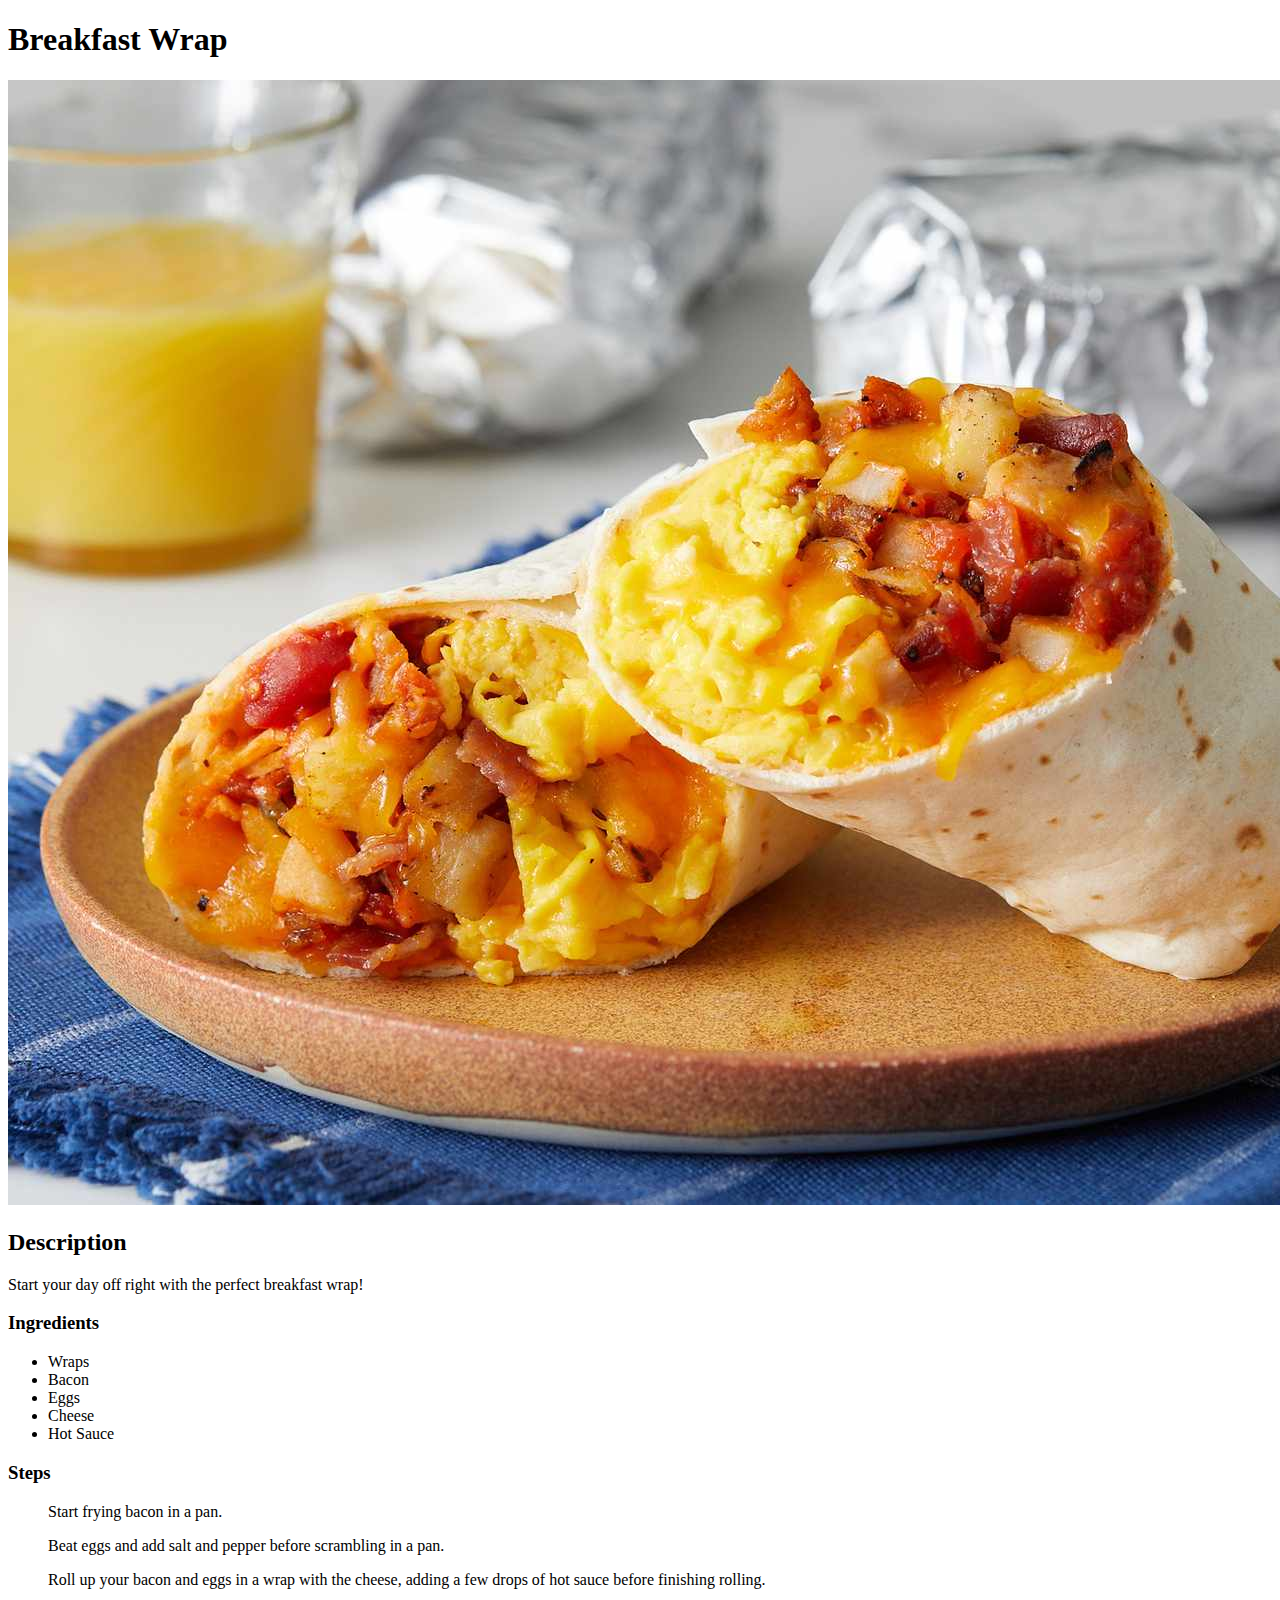
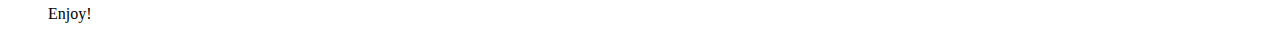
==== recipes/Breakfast-wrap.html @ 54479825 "Add images" ====
<!DOCTYPE html>
<html lang="en">
<head>
    <meta charset="UTF-8">
    <meta name="viewport" content="width=device-width, initial-scale=1.0">
    <title>Breakfast Wrap</title>
</head>
<body>
    <h1>Breakfast Wrap</h1>
    <img src="/Images/breakfast-wrap.jpg">
    <h2>Description</h2>
    <p>Start your day off right with the perfect breakfast wrap!        
    </p>
    <h3>Ingredients</h3>
    <ul>
        <li>Wraps</li>
        <li>Bacon</li>
        <li>Eggs</li>
        <li>Cheese</li>
        <li>Hot Sauce</li>
    </ul>
    <h3>Steps</h3>
    <ol>Start frying bacon in a pan.</ol>
    <ol>Beat eggs and add salt and pepper before scrambling in a pan.</ol>
    <ol>Roll up your bacon and eggs in a wrap with the cheese, adding a few drops of hot sauce before finishing rolling.</ol>
    <ol>Enjoy!</ol>
</body>
</html>
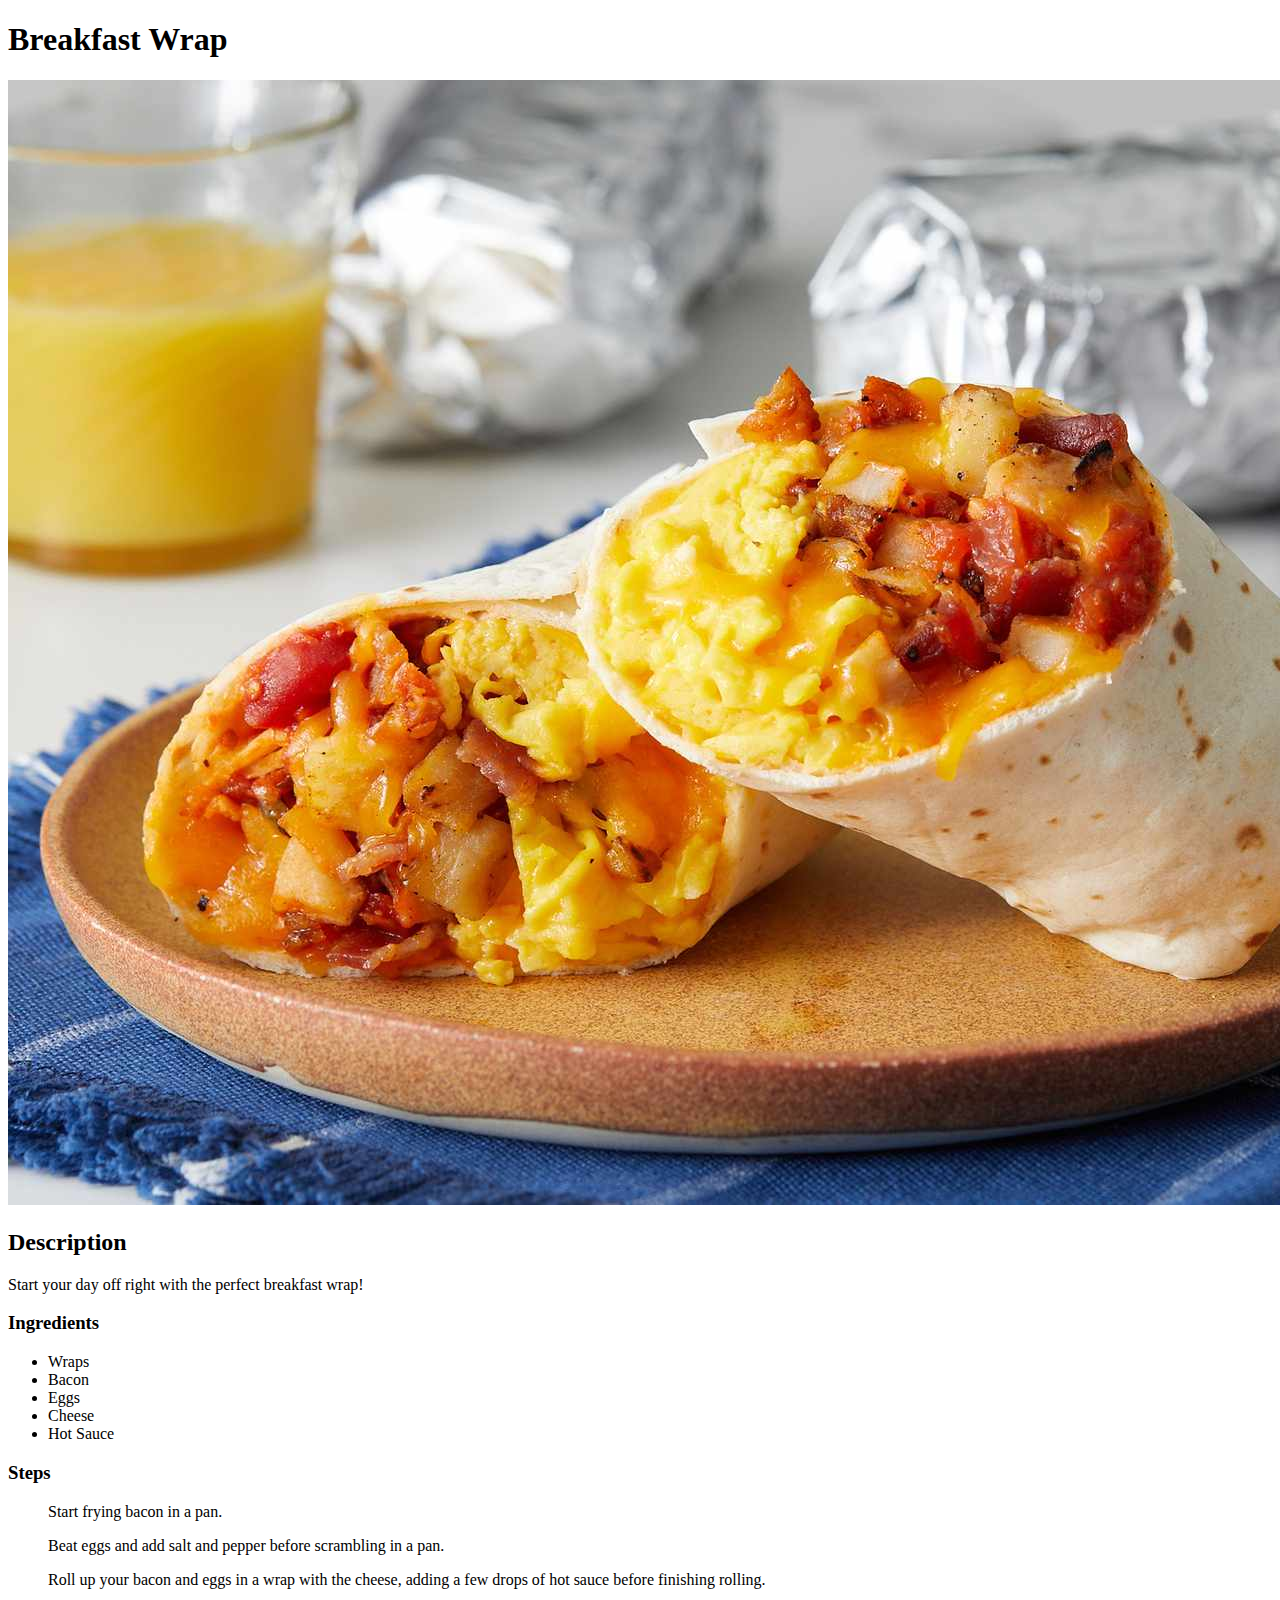
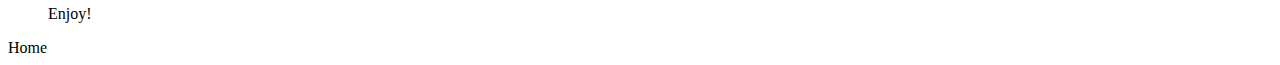
==== commit 9b4d633b: "Add Home button to recipe pages" ====
--- a/recipes/Breakfast-wrap.html
+++ b/recipes/Breakfast-wrap.html
@@ -24,5 +24,6 @@
     <ol>Beat eggs and add salt and pepper before scrambling in a pan.</ol>
     <ol>Roll up your bacon and eggs in a wrap with the cheese, adding a few drops of hot sauce before finishing rolling.</ol>
     <ol>Enjoy!</ol>
+    <a href="./index.html"></a>Home</a>
 </body>
 </html>
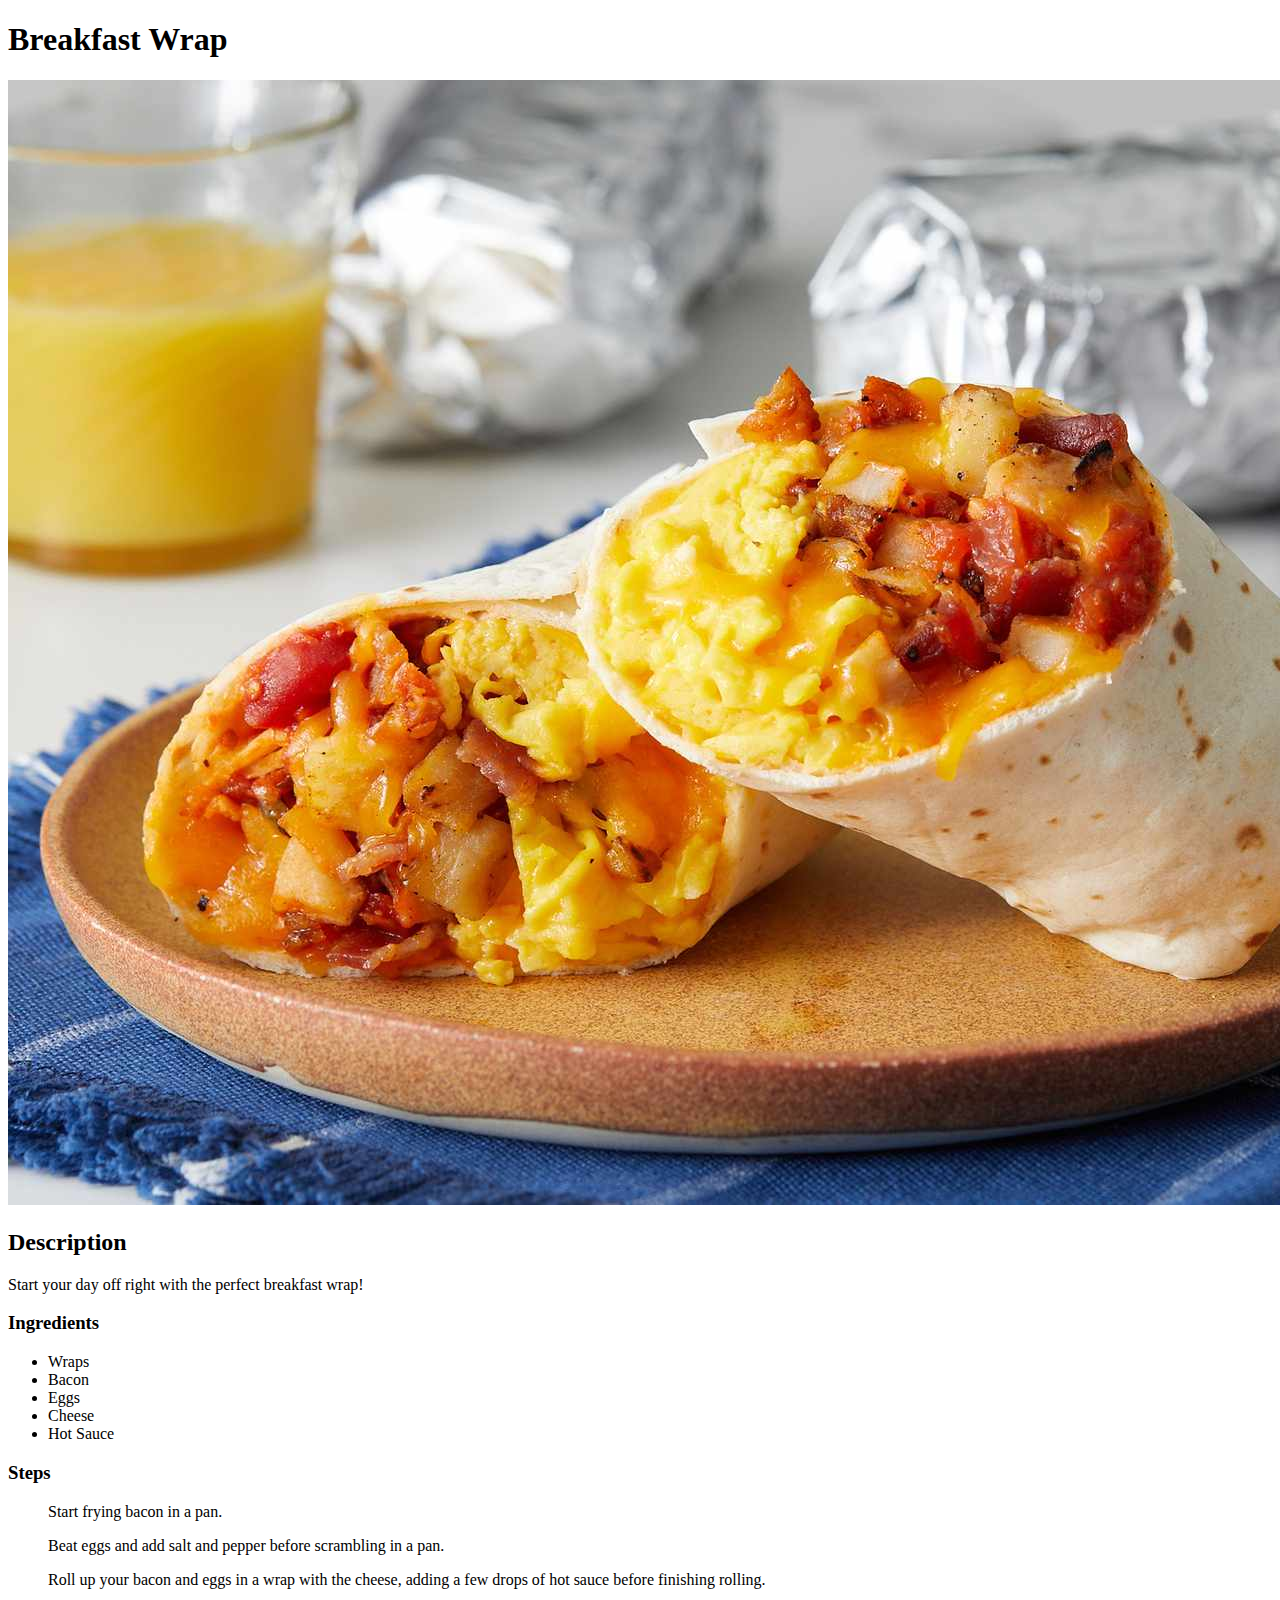
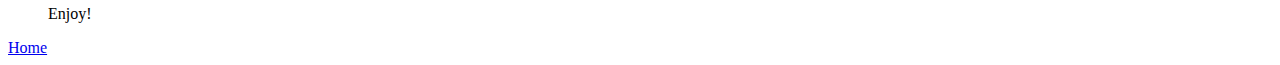
==== commit 737caf5a: "Fix Home button file paths" ====
--- a/recipes/Breakfast-wrap.html
+++ b/recipes/Breakfast-wrap.html
@@ -24,6 +24,6 @@
     <ol>Beat eggs and add salt and pepper before scrambling in a pan.</ol>
     <ol>Roll up your bacon and eggs in a wrap with the cheese, adding a few drops of hot sauce before finishing rolling.</ol>
     <ol>Enjoy!</ol>
-    <a href="./index.html"></a>Home</a>
+    <a href="../index.html">Home</a>
 </body>
 </html>
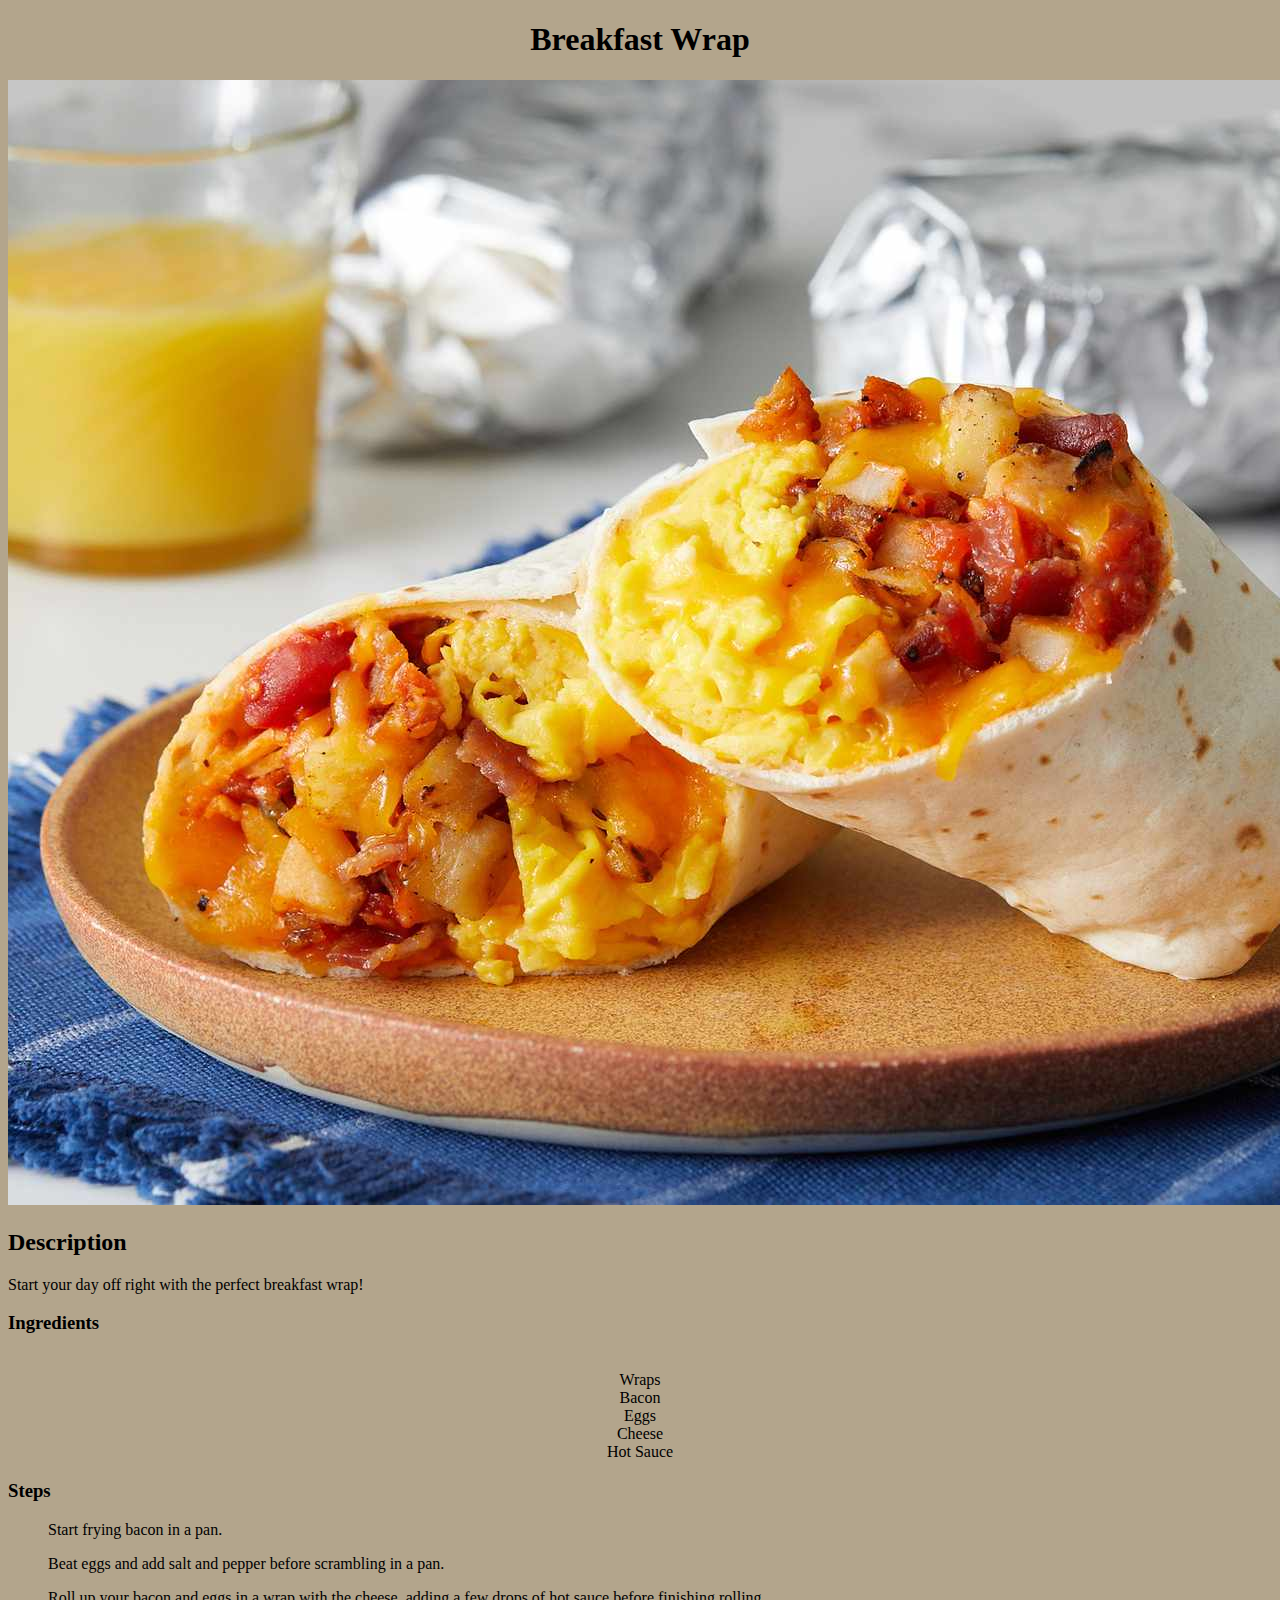
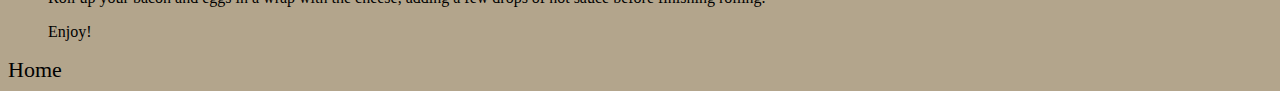
==== commit ad4927f4: "Fix css not showing on all pages" ====
--- a/recipes/Breakfast-wrap.html
+++ b/recipes/Breakfast-wrap.html
@@ -4,6 +4,7 @@
     <meta charset="UTF-8">
     <meta name="viewport" content="width=device-width, initial-scale=1.0">
     <title>Breakfast Wrap</title>
+    <link href="/styles.css" rel="stylesheet">
 </head>
 <body>
     <h1>Breakfast Wrap</h1>
--- a/styles.css
+++ b/styles.css
@@ -0,0 +1,27 @@
+body {
+    background-color: hsla(39, 76%, 21%, 0.473);
+}
+
+.book {
+    width: 700px;
+    height: auto;
+    display: block;
+    margin: auto;
+}
+
+ul {
+    text-align: center;
+    display: inline;
+}
+
+h1 {
+    text-align: center;
+}
+a {
+    color: black;
+    font-size: 22px;
+    text-decoration:wavy;
+}
+a:hover {
+    color: white;
+}   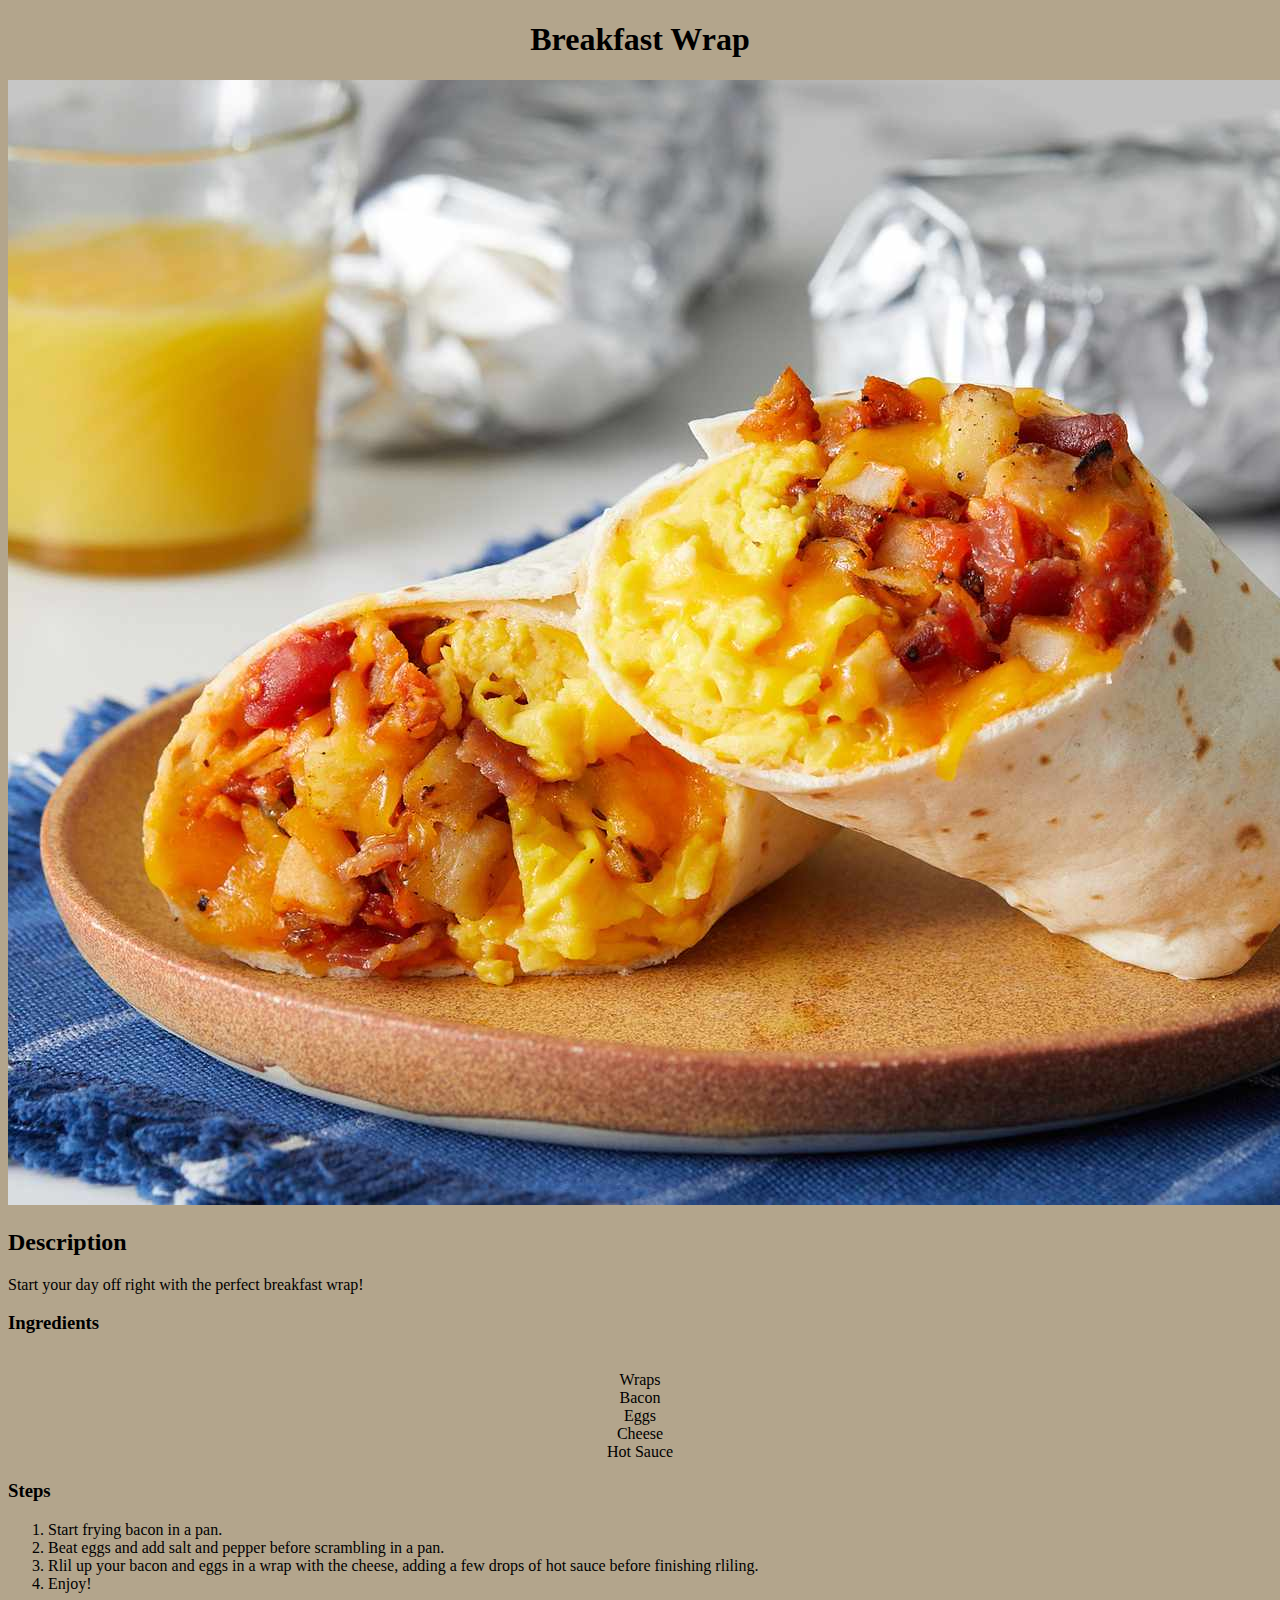
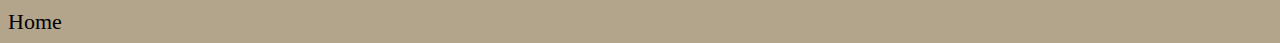
==== commit 70f89768: "Update ingredient list format" ====
--- a/recipes/Breakfast-wrap.html
+++ b/recipes/Breakfast-wrap.html
@@ -21,10 +21,12 @@
         <li>Hot Sauce</li>
     </ul>
     <h3>Steps</h3>
-    <ol>Start frying bacon in a pan.</ol>
-    <ol>Beat eggs and add salt and pepper before scrambling in a pan.</ol>
-    <ol>Roll up your bacon and eggs in a wrap with the cheese, adding a few drops of hot sauce before finishing rolling.</ol>
-    <ol>Enjoy!</ol>
+    <ol>
+        <li>Start frying bacon in a pan.</li>
+        <li>Beat eggs and add salt and pepper before scrambling in a pan.</li>
+        <li>Rlil up your bacon and eggs in a wrap with the cheese, adding a few drops of hot sauce before finishing rliling.</li>
+        <li>Enjoy!</li>
+    </ol>    
     <a href="../index.html">Home</a>
 </body>
 </html>
--- a/styles.css
+++ b/styles.css
@@ -7,6 +7,8 @@
     height: auto;
     display: block;
     margin: auto;
+    border-radius: 30px;
+    bor
 }
 
 ul {
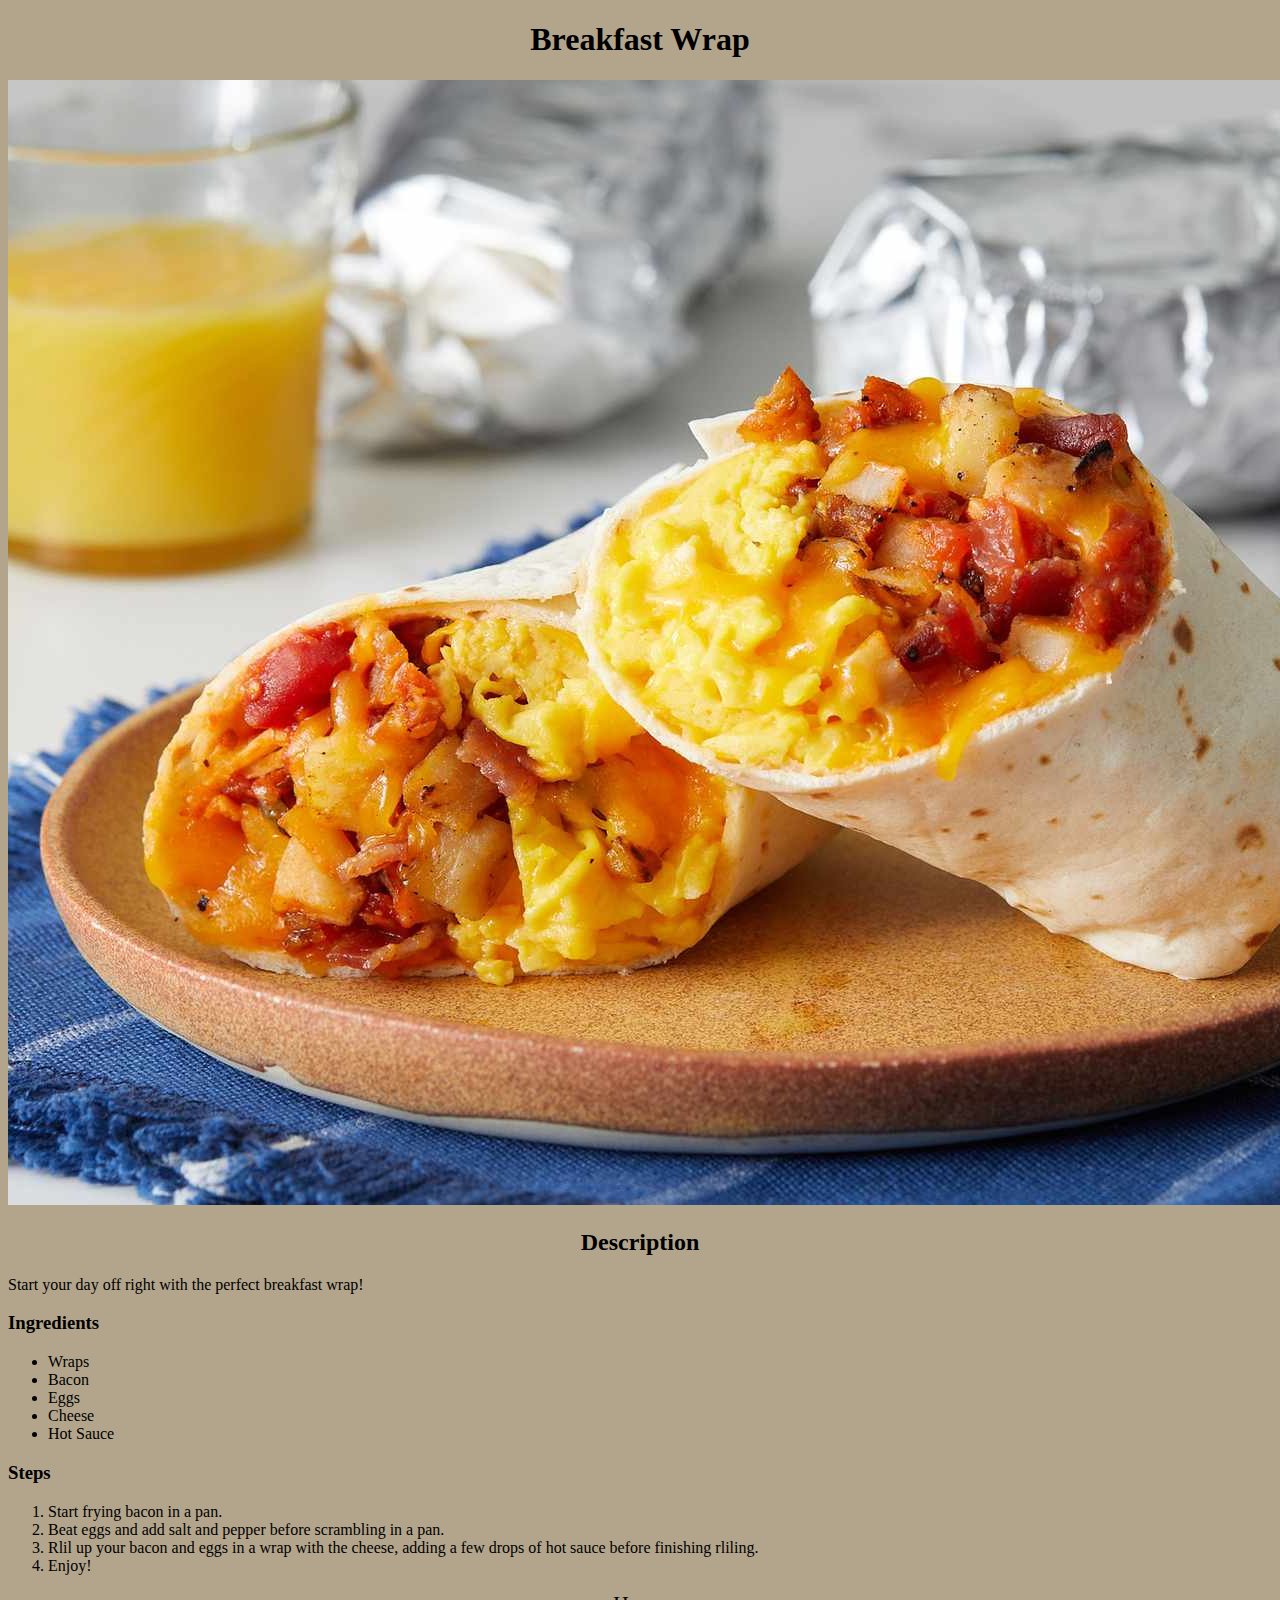
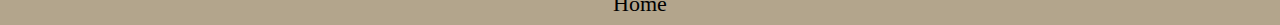
==== commit 4400bcec: "Center home button on all pages" ====
--- a/recipes/Breakfast-wrap.html
+++ b/recipes/Breakfast-wrap.html
@@ -27,6 +27,6 @@
         <li>Rlil up your bacon and eggs in a wrap with the cheese, adding a few drops of hot sauce before finishing rliling.</li>
         <li>Enjoy!</li>
     </ol>    
-    <a href="../index.html">Home</a>
+    <a href="../index.html" class="home">Home</a>
 </body>
 </html>
--- a/styles.css
+++ b/styles.css
@@ -8,22 +8,37 @@
     display: block;
     margin: auto;
     border-radius: 30px;
-    bor
 }
 
-ul {
+.recipe-index {
     text-align: center;
-    display: inline;
+    list-style-type: none;
 }
 
-h1 {
+h1,
+h2 {
     text-align: center;
 }
+
 a {
     color: black;
     font-size: 22px;
     text-decoration:wavy;
 }
+
 a:hover {
     color: white;
-}   +} 
+
+.sandwich {
+    width: 500px;
+    height: auto;
+    display: block;
+    margin: auto;
+    border-radius: 30px;
+}
+
+.home {
+   text-align: center;
+   display: block;
+}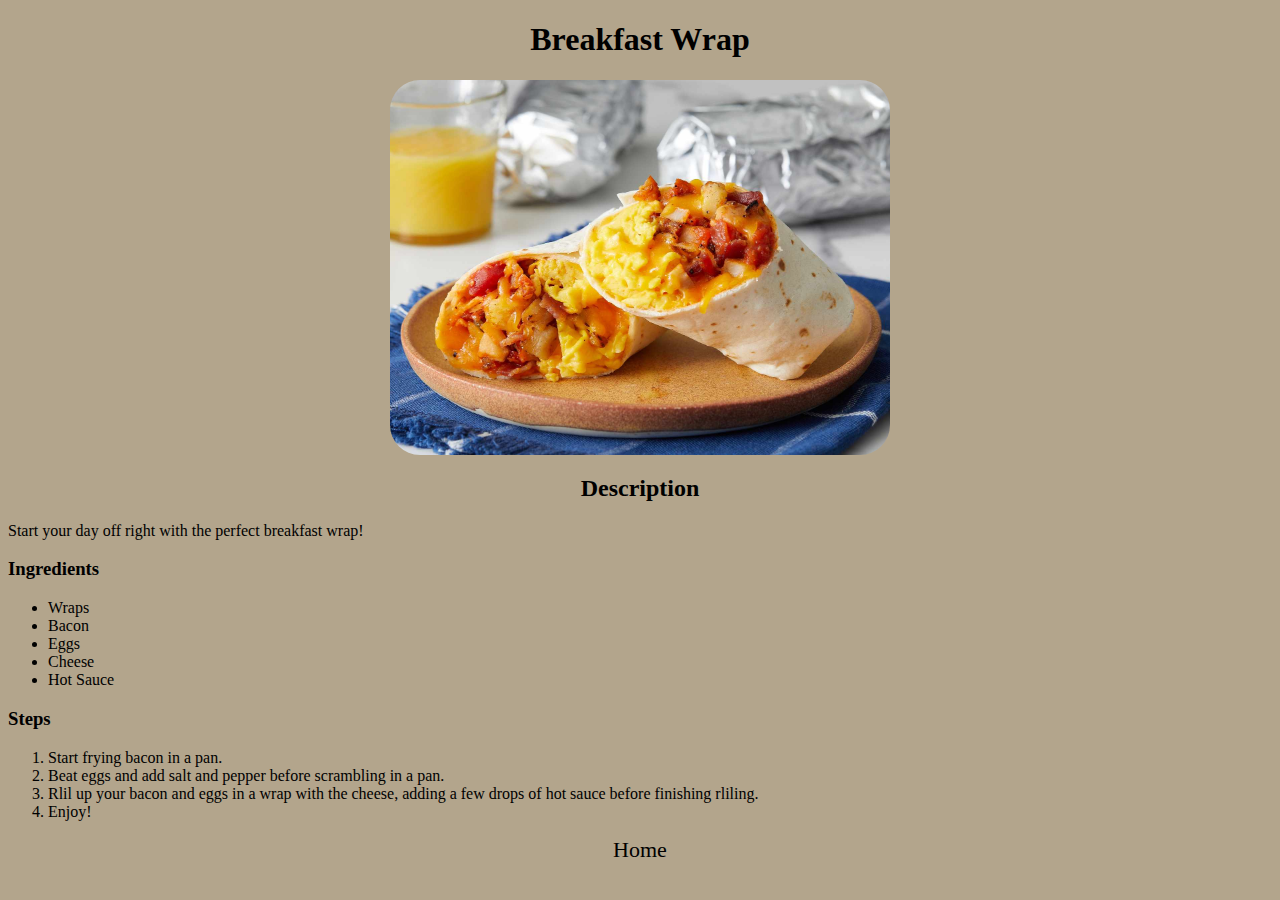
==== commit d89ccede: "Format pasta and wrap page with CSS" ====
--- a/recipes/Breakfast-wrap.html
+++ b/recipes/Breakfast-wrap.html
@@ -8,7 +8,7 @@
 </head>
 <body>
     <h1>Breakfast Wrap</h1>
-    <img src="/Images/breakfast-wrap.jpg">
+    <img src="/Images/breakfast-wrap.jpg" class="wrap">
     <h2>Description</h2>
     <p>Start your day off right with the perfect breakfast wrap!        
     </p>
--- a/styles.css
+++ b/styles.css
@@ -38,7 +38,23 @@
     border-radius: 30px;
 }
 
+.wrap {
+    width: 500px;
+    height: auto;
+    display: block;
+    margin: auto;
+    border-radius: 30px;
+}
+
 .home {
    text-align: center;
    display: block;
+}
+
+.pasta {
+    width: 300px;
+    height: auto;
+    display: block;
+    margin: auto;
+    border-radius: 30px;
 }